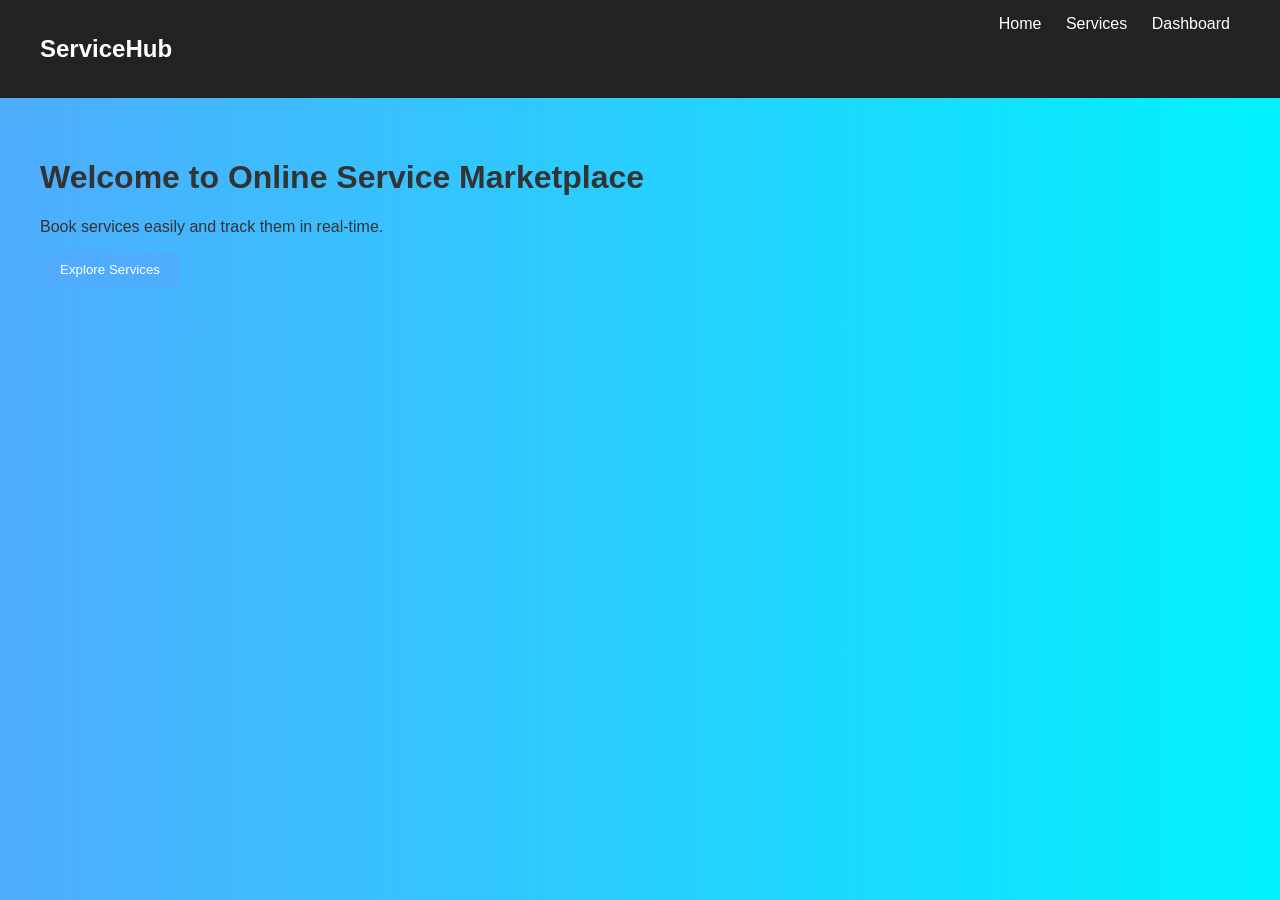
==== index.html @ 79872244 "Initial project upload" ====
<!DOCTYPE html>
<html>
<head>
<title>Service Marketplace</title>
<link rel="stylesheet" href="style.css">
</head>

<body>

<div class="navbar">
    <h2>ServiceHub</h2>
    <div>
        <a href="index.html">Home</a>
        <a href="services.html">Services</a>
        <a href="dashboard.html">Dashboard</a>
    </div>
</div>

<div class="container">
    <h1>Welcome to Online Service Marketplace</h1>
    <p>Book services easily and track them in real-time.</p>

    <button onclick="location.href='services.html'">Explore Services</button>
</div>

</body>
</html>
---- style.css ----
body {
    font-family: 'Segoe UI', sans-serif;
    margin: 0;
    background: linear-gradient(to right, #4facfe, #00f2fe);
    color: #333;
}

.navbar {
    display: flex;
    justify-content: space-between;
    padding: 15px 40px;
    background: #222;
    color: white;
}

.navbar a {
    color: white;
    text-decoration: none;
    margin: 0 10px;
}

.container {
    padding: 40px;
}

.card {
    background: white;
    padding: 20px;
    border-radius: 10px;
    margin: 20px;
    box-shadow: 0 5px 15px rgba(0,0,0,0.2);
}

button {
    padding: 10px 20px;
    background: #4facfe;
    border: none;
    color: white;
    border-radius: 5px;
    cursor: pointer;
}

button:hover {
    background: #007bff;
}
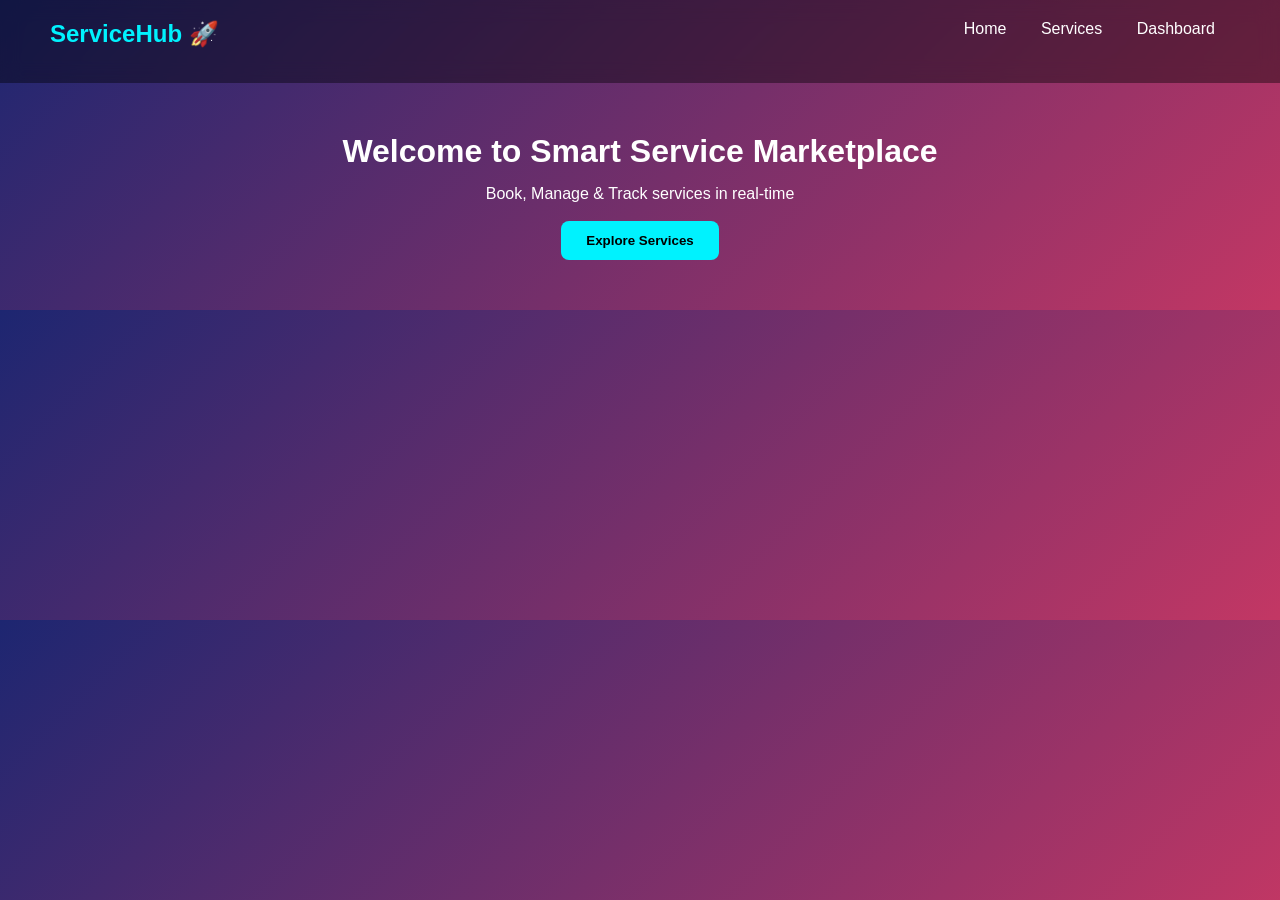
==== commit eec9ddb9: "new update" ====
--- a/index.html
+++ b/index.html
@@ -1,14 +1,14 @@
 <!DOCTYPE html>
 <html>
 <head>
-<title>Service Marketplace</title>
+<title>ServiceHub</title>
 <link rel="stylesheet" href="style.css">
 </head>
 
 <body>
 
 <div class="navbar">
-    <h2>ServiceHub</h2>
+    <h2>ServiceHub 🚀</h2>
     <div>
         <a href="index.html">Home</a>
         <a href="services.html">Services</a>
@@ -16,12 +16,13 @@
     </div>
 </div>
 
-<div class="container">
-    <h1>Welcome to Online Service Marketplace</h1>
-    <p>Book services easily and track them in real-time.</p>
-
-    <button onclick="location.href='services.html'">Explore Services</button>
+<div class="container fade">
+    <h1>Welcome to Smart Service Marketplace</h1>
+    <p>Book, Manage & Track services in real-time</p>
+    <br>
+    <button onclick="goServices()">Explore Services</button>
 </div>
 
+<script src="script.js"></script>
 </body>
 </html>
--- a/style.css
+++ b/style.css
@@ -1,45 +1,99 @@
-body {
-    font-family: 'Segoe UI', sans-serif;
+* {
     margin: 0;
-    background: linear-gradient(to right, #4facfe, #00f2fe);
-    color: #333;
+    padding: 0;
+    box-sizing: border-box;
+    font-family: 'Poppins', sans-serif;
 }
 
+body {
+    background: linear-gradient(135deg, #1d2671, #c33764);
+    color: white;
+}
+
+/* NAVBAR */
 .navbar {
     display: flex;
     justify-content: space-between;
-    padding: 15px 40px;
-    background: #222;
-    color: white;
+    padding: 20px 50px;
+    background: rgba(0,0,0,0.4);
+    backdrop-filter: blur(10px);
+}
+
+.navbar h2 {
+    color: #00f2fe;
 }
 
 .navbar a {
     color: white;
+    margin: 0 15px;
     text-decoration: none;
-    margin: 0 10px;
+    transition: 0.3s;
 }
 
-.container {
-    padding: 40px;
+.navbar a:hover {
+    color: #00f2fe;
 }
 
-.card {
-    background: white;
-    padding: 20px;
-    border-radius: 10px;
-    margin: 20px;
-    box-shadow: 0 5px 15px rgba(0,0,0,0.2);
+/* CONTAINER */
+.container {
+    padding: 50px;
+    text-align: center;
 }
 
+/* CARD UI */
+.card {
+    background: rgba(255,255,255,0.1);
+    backdrop-filter: blur(15px);
+    border-radius: 15px;
+    padding: 25px;
+    margin: 20px;
+    display: inline-block;
+    width: 280px;
+    transition: 0.3s;
+    box-shadow: 0 10px 30px rgba(0,0,0,0.3);
+}
+
+.card:hover {
+    transform: translateY(-10px) scale(1.05);
+}
+
+/* BUTTON */
 button {
-    padding: 10px 20px;
-    background: #4facfe;
+    padding: 12px 25px;
     border: none;
-    color: white;
-    border-radius: 5px;
+    border-radius: 8px;
+    background: #00f2fe;
+    color: black;
+    font-weight: bold;
     cursor: pointer;
+    transition: 0.3s;
 }
 
 button:hover {
-    background: #007bff;
+    background: #4facfe;
+    transform: scale(1.1);
+}
+
+/* INPUT */
+input {
+    padding: 12px;
+    width: 250px;
+    border-radius: 8px;
+    border: none;
+    margin: 10px;
+}
+
+/* HEADINGS */
+h1, h2, h3 {
+    margin-bottom: 15px;
+}
+
+/* ANIMATION */
+.fade {
+    animation: fadeIn 1s ease-in;
+}
+
+@keyframes fadeIn {
+    from {opacity: 0;}
+    to {opacity: 1;}
 }
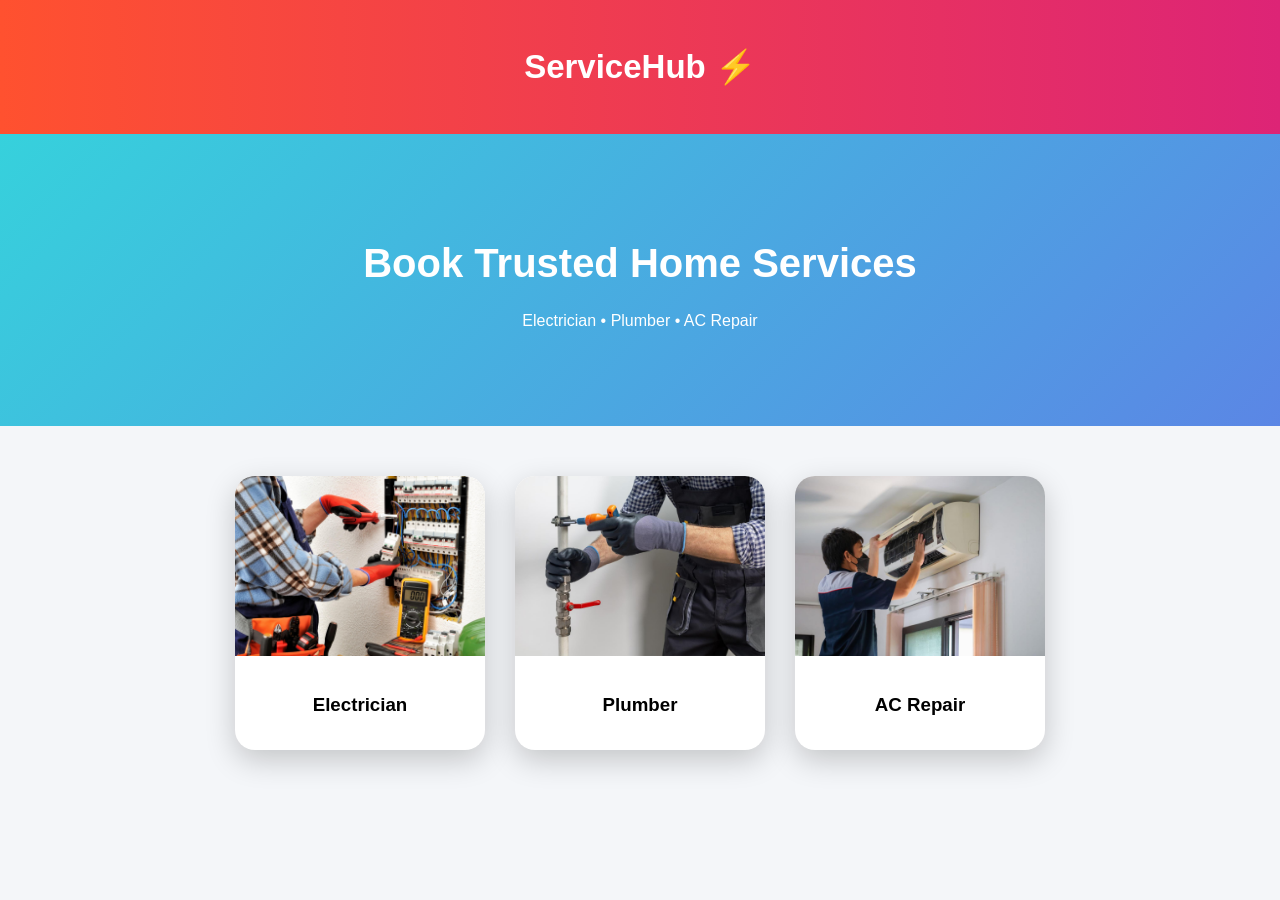
==== commit 7e0bb80f: "NEW CHANGE" ====
--- a/index.html
+++ b/index.html
@@ -1,26 +1,41 @@
 <!DOCTYPE html>
 <html>
 <head>
-<title>ServiceHub</title>
+<title>ServiceHub Pro</title>
 <link rel="stylesheet" href="style.css">
 </head>
 
 <body>
 
+<!-- NAVBAR -->
 <div class="navbar">
-    <h2>ServiceHub 🚀</h2>
-    <div>
-        <a href="index.html">Home</a>
-        <a href="services.html">Services</a>
-        <a href="dashboard.html">Dashboard</a>
-    </div>
+    <h2>ServiceHub ⚡</h2>
 </div>
 
-<div class="container fade">
-    <h1>Welcome to Smart Service Marketplace</h1>
-    <p>Book, Manage & Track services in real-time</p>
-    <br>
-    <button onclick="goServices()">Explore Services</button>
+<!-- HERO -->
+<div class="hero">
+    <h1>Book Trusted Home Services</h1>
+    <p>Electrician • Plumber • AC Repair</p>
+</div>
+
+<!-- SERVICES -->
+<div class="services">
+
+<div class="service-card" onclick="selectService('Electrician')">
+    <img src="electrician.jpg">
+    <h3>Electrician</h3>
+</div>
+
+<div class="service-card" onclick="selectService('Plumber')">
+    <img src="plumber.jpg">
+    <h3>Plumber</h3>
+</div>
+
+<div class="service-card" onclick="selectService('AC Repair')">
+    <img src="ac.jpg">
+    <h3>AC Repair</h3>
+</div>
+
 </div>
 
 <script src="script.js"></script>
--- a/style.css
+++ b/style.css
@@ -1,99 +1,85 @@
-* {
+body {
     margin: 0;
-    padding: 0;
-    box-sizing: border-box;
     font-family: 'Poppins', sans-serif;
-}
-
-body {
-    background: linear-gradient(135deg, #1d2671, #c33764);
-    color: white;
+    background: #f4f6f9;
 }
 
 /* NAVBAR */
 .navbar {
-    display: flex;
-    justify-content: space-between;
-    padding: 20px 50px;
-    background: rgba(0,0,0,0.4);
-    backdrop-filter: blur(10px);
+    padding: 20px;
+    background: linear-gradient(90deg,#ff512f,#dd2476);
+    color: white;
+    text-align: center;
+    font-size: 22px;
 }
 
-.navbar h2 {
-    color: #00f2fe;
+/* HERO */
+.hero {
+    text-align: center;
+    padding: 80px 20px;
+    background: linear-gradient(135deg,#36d1dc,#5b86e5);
+    color: white;
 }
 
-.navbar a {
-    color: white;
-    margin: 0 15px;
-    text-decoration: none;
-    transition: 0.3s;
+.hero h1 {
+    font-size: 40px;
 }
 
-.navbar a:hover {
-    color: #00f2fe;
+/* SERVICES GRID */
+.services {
+    display: flex;
+    justify-content: center;
+    gap: 30px;
+    padding: 50px;
 }
 
-/* CONTAINER */
-.container {
-    padding: 50px;
-    text-align: center;
+/* CARD */
+.service-card {
+    background: white;
+    border-radius: 20px;
+    overflow: hidden;
+    width: 250px;
+    cursor: pointer;
+    transition: 0.4s;
+    box-shadow: 0 10px 30px rgba(0,0,0,0.2);
 }
 
-/* CARD UI */
-.card {
-    background: rgba(255,255,255,0.1);
-    backdrop-filter: blur(15px);
-    border-radius: 15px;
-    padding: 25px;
-    margin: 20px;
-    display: inline-block;
-    width: 280px;
-    transition: 0.3s;
-    box-shadow: 0 10px 30px rgba(0,0,0,0.3);
+.service-card img {
+    width: 100%;
+    height: 180px;
+    object-fit: cover;
 }
 
-.card:hover {
-    transform: translateY(-10px) scale(1.05);
+.service-card h3 {
+    text-align: center;
+    padding: 15px;
 }
 
-/* BUTTON */
+/* HOVER EFFECT 🔥 */
+.service-card:hover {
+    transform: translateY(-15px) scale(1.05);
+    box-shadow: 0 20px 40px rgba(0,0,0,0.3);
+}
+
+/* BOOKING PAGE */
+.container {
+    text-align: center;
+    padding: 50px;
+}
+
+input {
+    padding: 12px;
+    width: 250px;
+    margin: 10px;
+    border-radius: 10px;
+    border: 1px solid #ccc;
+}
+
 button {
     padding: 12px 25px;
     border: none;
-    border-radius: 8px;
-    background: #00f2fe;
-    color: black;
-    font-weight: bold;
+    background: #5b86e5;
+    color: white;
+    border-radius: 10px;
     cursor: pointer;
-    transition: 0.3s;
-}
-
-button:hover {
-    background: #4facfe;
-    transform: scale(1.1);
-}
-
-/* INPUT */
-input {
-    padding: 12px;
-    width: 250px;
-    border-radius: 8px;
-    border: none;
-    margin: 10px;
-}
-
-/* HEADINGS */
-h1, h2, h3 {
-    margin-bottom: 15px;
-}
-
-/* ANIMATION */
-.fade {
-    animation: fadeIn 1s ease-in;
-}
-
-@keyframes fadeIn {
-    from {opacity: 0;}
-    to {opacity: 1;}
 }
